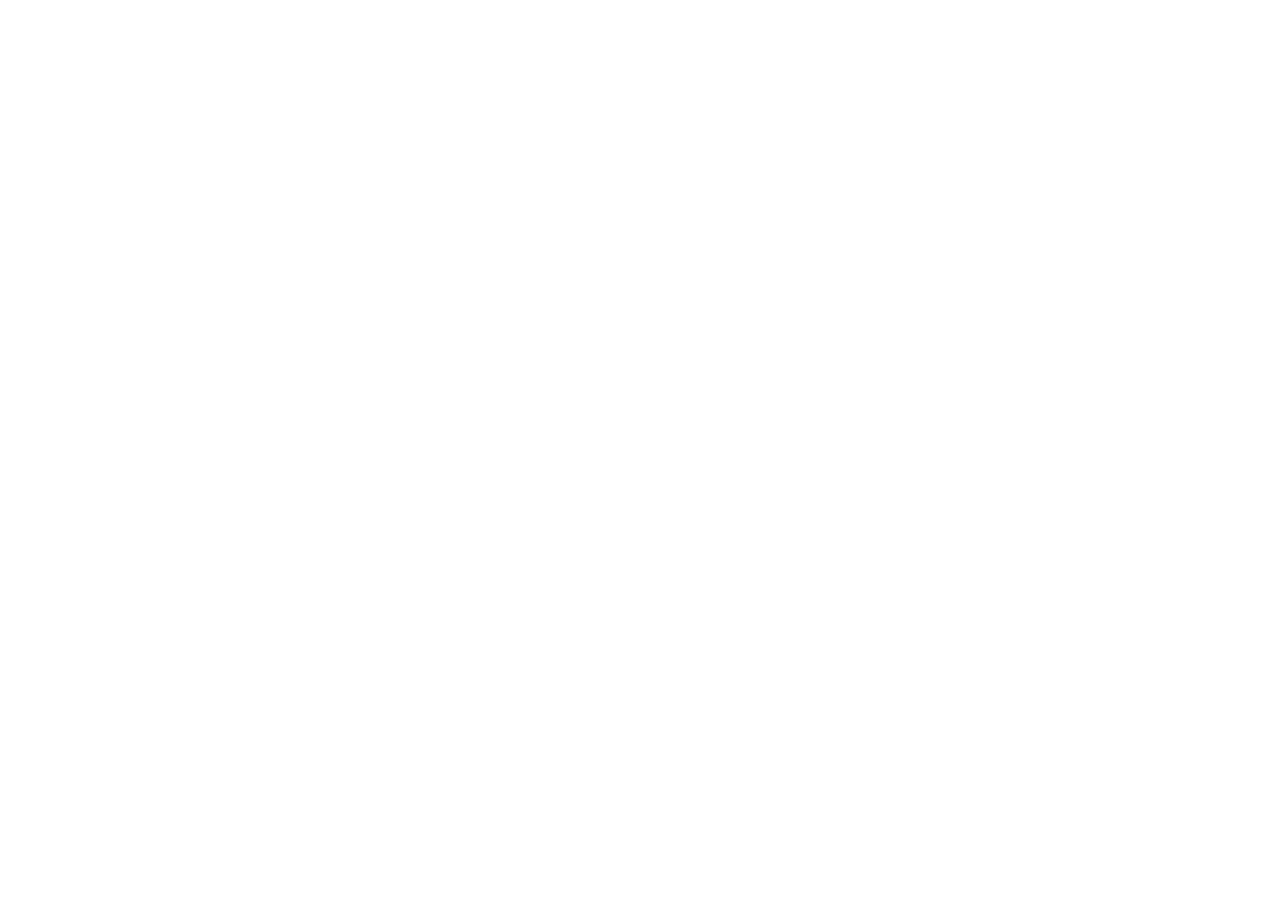
==== index.html @ bd81fd54 "criei pagina principal" ====
<!DOCTYPE html>
<html lang="pt-br">
<head>
    <meta charset="UTF-8">
    <meta name="viewport" content="width=device-width, initial-scale=1.0">
    <title>Projeto Redes sociais</title>
    <link rel="shortcut icon" href="pacote/favicon.ico" type="image/x-icon">
</head>
<body>
    
</body>
</html>
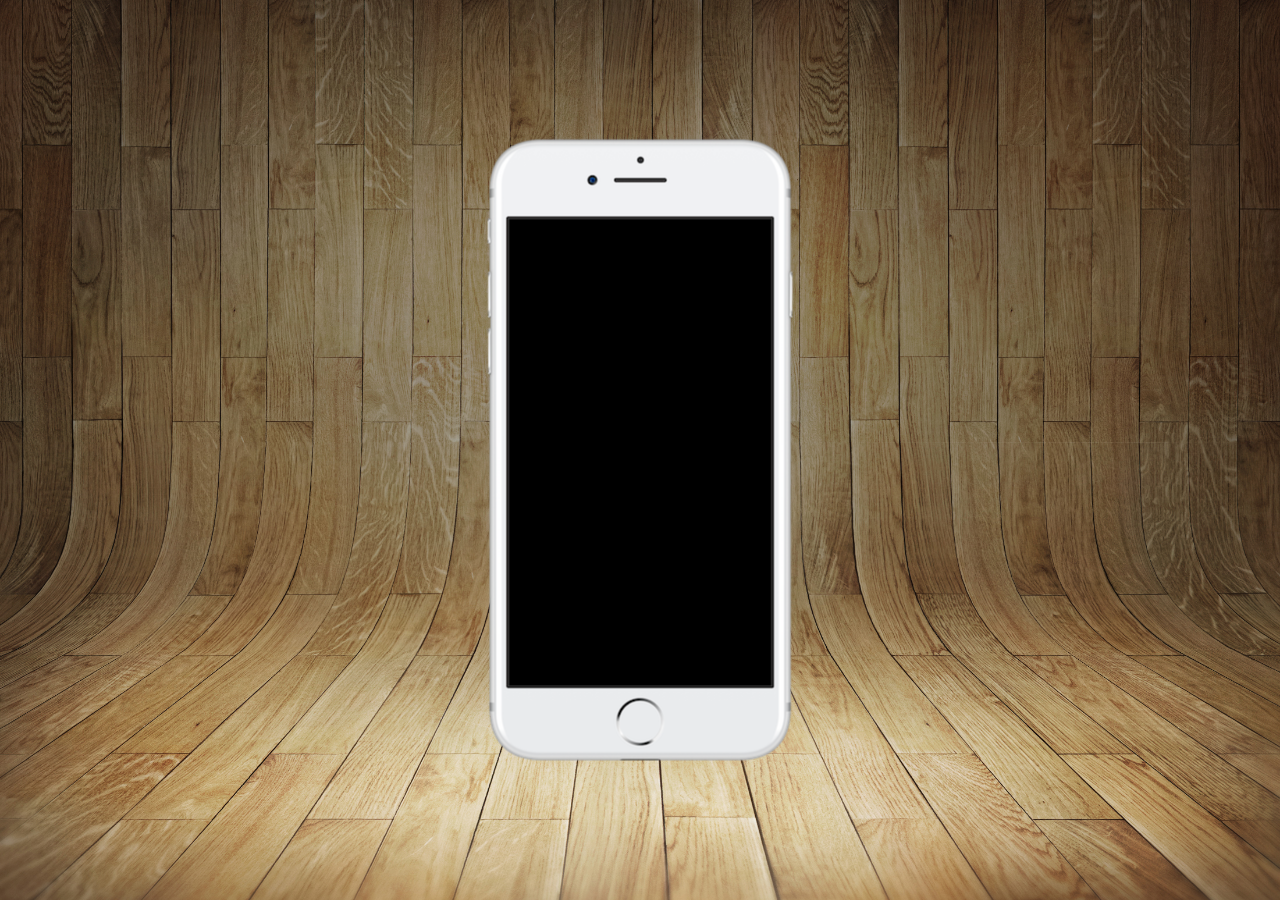
==== commit 8c8b09ff: "coloquei celular" ====
--- a/index.html
+++ b/index.html
@@ -5,8 +5,16 @@
     <meta name="viewport" content="width=device-width, initial-scale=1.0">
     <title>Projeto Redes sociais</title>
     <link rel="shortcut icon" href="pacote/favicon.ico" type="image/x-icon">
+    <link rel="stylesheet" href="estilos/style.css">
 </head>
 <body>
-    
+    <main>
+        <section id="telefone">
+
+        </section>
+        <section id="redes">
+
+        </section>
+    </main>
 </body>
 </html>--- a/estilos/style.css
+++ b/estilos/style.css
@@ -0,0 +1,33 @@
+@charset "UTF=8";
+
+*{
+    margin: 0px;
+    padding: 0px;
+    font-family: Arial, Helvetica, sans-serif;
+}
+
+html, body{
+    height: 100vh;
+    width: 100vw;
+}
+body{
+    background: url(../pacote/imagens/fundo-madeira.jpg) no-repeat top center;
+    background-size: cover;
+    background-attachment: fixed;
+}
+main{
+    height: 100vh;
+    position: relative;
+    
+}
+
+section#telefone{
+    position: absolute;
+    top: 50%;
+    left: 50%;
+    transform: translate(-50%, -50%);
+    height: 627px;
+    width: 311px;
+    background:  url(../pacote/imagens/frame-iphone.png);
+    background-repeat: no-repeat;
+}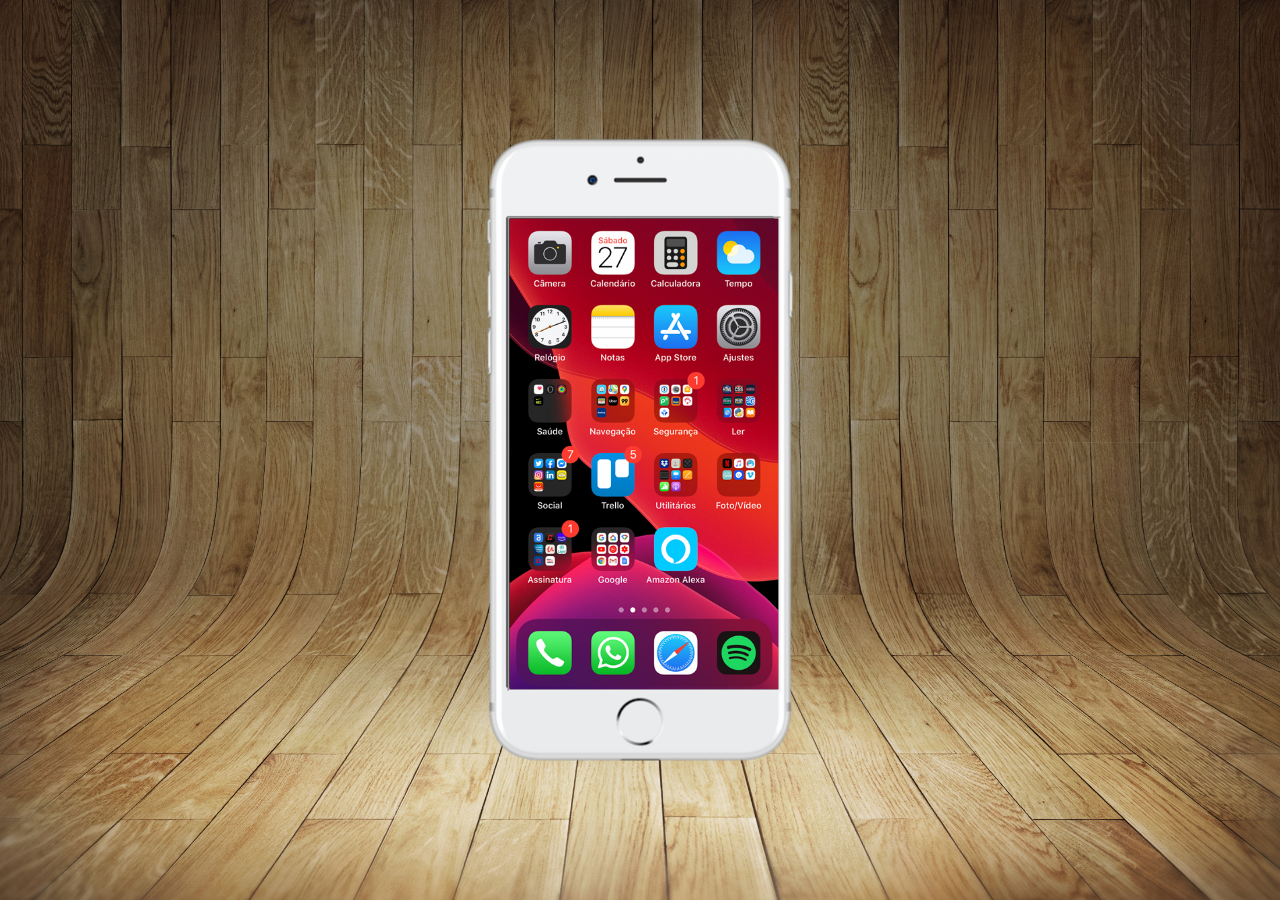
==== commit 4fb4c802: "criei tela home" ====
--- a/index.html
+++ b/index.html
@@ -10,7 +10,9 @@
 <body>
     <main>
         <section id="telefone">
-
+            <iframe src="home.html" name="tela" id="tela">
+                
+            </iframe>
         </section>
         <section id="redes">
 
--- a/estilos/style.css
+++ b/estilos/style.css
@@ -30,4 +30,12 @@
     width: 311px;
     background:  url(../pacote/imagens/frame-iphone.png);
     background-repeat: no-repeat;
+}
+
+iframe#tela{
+    position: relative;
+    top: 80px;
+    left: 23px;
+    width: 269px;
+    height: 471px;
 }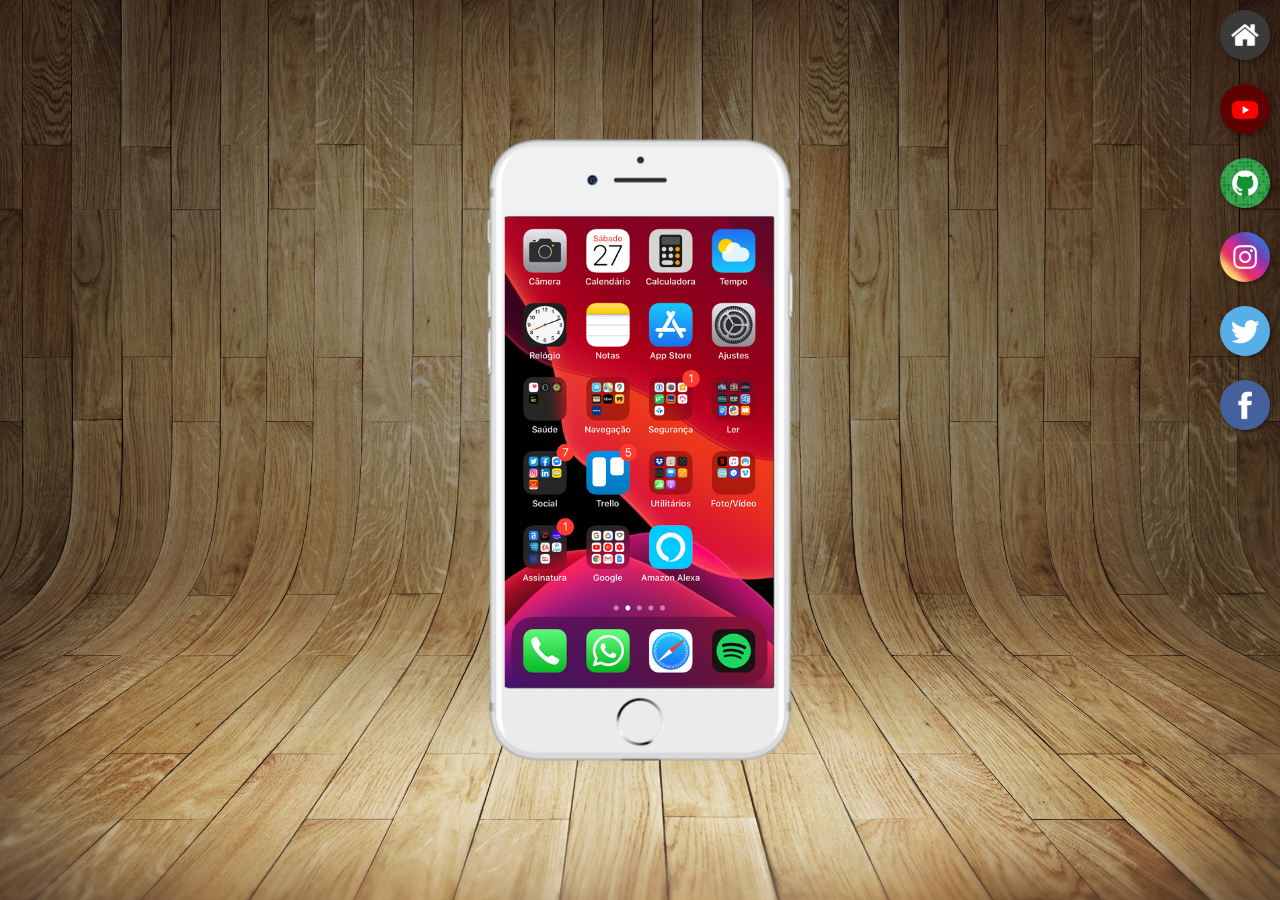
==== commit aac0c1cf: "problema no botão" ====
--- a/index.html
+++ b/index.html
@@ -10,12 +10,17 @@
 <body>
     <main>
         <section id="telefone">
-            <iframe src="home.html" name="tela" id="tela">
-                
+            <iframe src="home.html" name="tela" id="tela" frameborder="0">
+                Seu navegador não é compativel com isso.
             </iframe>
         </section>
         <section id="redes">
-
+                <a href="#" target="tela"> <img src="pacote/imagens/logo-home.jpg" alt="Home"></a><br>
+                <a href="#" target="tela"> <img src="pacote/imagens/logo-youtube.jpg" alt="Youtube"></a><br>
+                <a href="#" target="tela"> <img src="pacote/imagens/logo-github.jpg" alt="GitHub"></a><br>
+                <a href="#" target="tela"> <img src="pacote/imagens/logo-instagram.jpg" alt="Instagram"></a><br>
+                <a href="#" target="tela"> <img src="pacote/imagens/logo-twitter.jpg" alt="Twitter"></a><br>
+                <a href="#" target="tela"> <img src="pacote/imagens/logo-facebook.jpg" alt="Facebook"></a>
         </section>
     </main>
 </body>
--- a/estilos/style.css
+++ b/estilos/style.css
@@ -35,7 +35,29 @@
 iframe#tela{
     position: relative;
     top: 80px;
-    left: 23px;
+    left: 20px;
     width: 269px;
     height: 471px;
+}
+
+section#redes{
+    text-align: right;
+    
+}
+
+section#redes img{
+    width: 50px;
+    margin: 10px;
+    border-radius: 50%;
+    box-shadow: 2px 2px 5px rgba(0, 0, 0, 0.400);
+    box-sizing: border-box;
+}
+
+
+
+section#redes img:hover {
+    border: 2px solid rgba(255, 255, 255, 0.644);
+    transform: translate(-3px, -3px);
+    box-shadow: 5px 5px 10px black;
+    transition: transform .4s, border 1s;
 }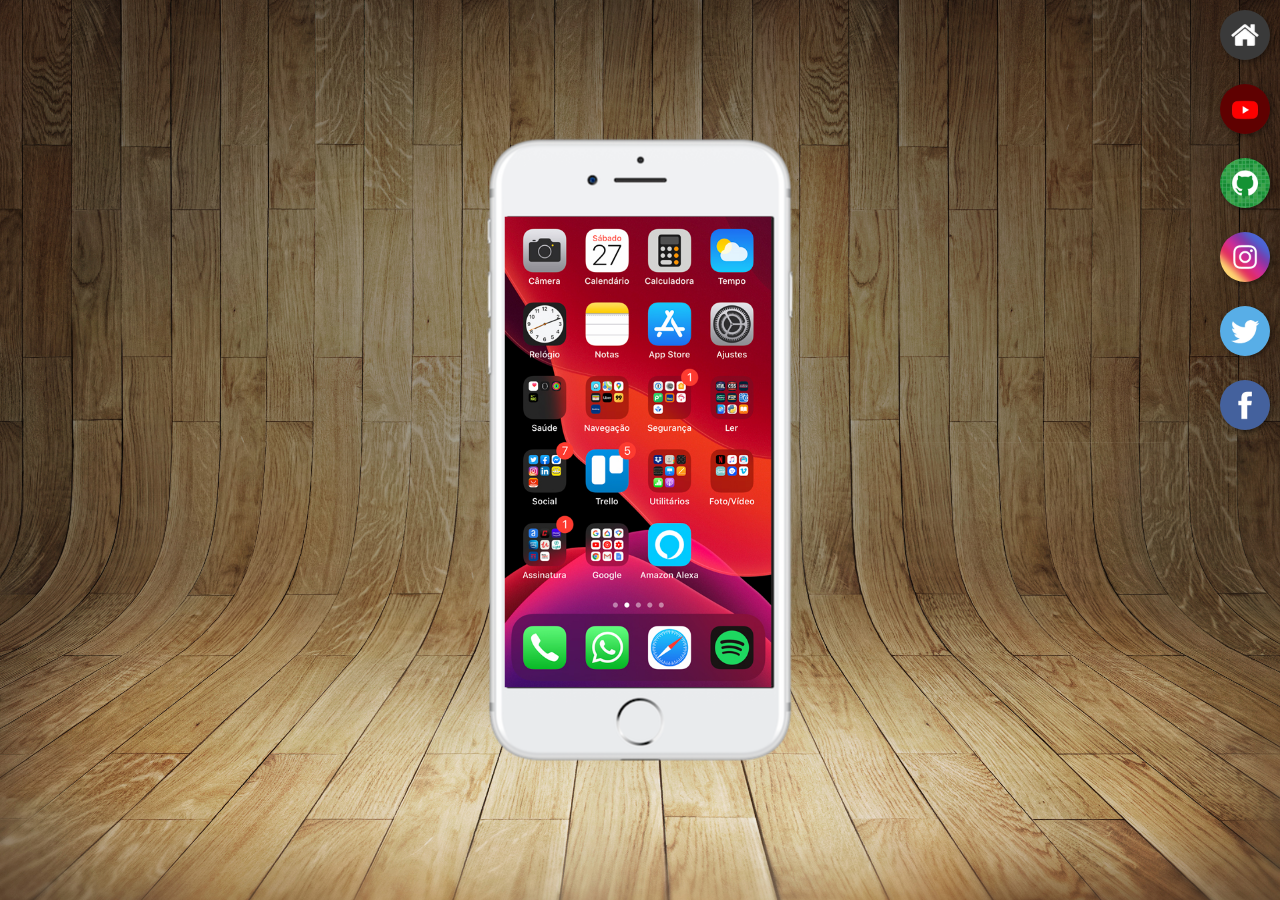
==== commit e9f7207d: "fim projeto" ====
--- a/index.html
+++ b/index.html
@@ -15,12 +15,12 @@
             </iframe>
         </section>
         <section id="redes">
-                <a href="#" target="tela"> <img src="pacote/imagens/logo-home.jpg" alt="Home"></a><br>
-                <a href="#" target="tela"> <img src="pacote/imagens/logo-youtube.jpg" alt="Youtube"></a><br>
-                <a href="#" target="tela"> <img src="pacote/imagens/logo-github.jpg" alt="GitHub"></a><br>
-                <a href="#" target="tela"> <img src="pacote/imagens/logo-instagram.jpg" alt="Instagram"></a><br>
-                <a href="#" target="tela"> <img src="pacote/imagens/logo-twitter.jpg" alt="Twitter"></a><br>
-                <a href="#" target="tela"> <img src="pacote/imagens/logo-facebook.jpg" alt="Facebook"></a>
+                <a href="home.html" target="tela"><img src="pacote/imagens/logo-home.jpg" alt="Home"></a><br>
+                <a href="youtube.html" target="tela"><img src="pacote/imagens/logo-youtube.jpg" alt="Youtube"></a><br>
+                <a href="#" target="tela"><img src="pacote/imagens/logo-github.jpg" alt="GitHub"></a><br>
+                <a href="#" target="tela"><img src="pacote/imagens/logo-instagram.jpg" alt="Instagram"></a><br>
+                <a href="#" target="tela"><img src="pacote/imagens/logo-twitter.jpg" alt="Twitter"></a><br>
+                <a href="#" target="tela"><img src="pacote/imagens/logo-facebook.jpg" alt="Facebook"></a>
         </section>
     </main>
 </body>
--- a/estilos/style.css
+++ b/estilos/style.css
@@ -36,7 +36,7 @@
     position: relative;
     top: 80px;
     left: 20px;
-    width: 269px;
+    width: 267px;
     height: 471px;
 }
 
@@ -45,7 +45,7 @@
     
 }
 
-section#redes img{
+section#redes > a > img{
     width: 50px;
     margin: 10px;
     border-radius: 50%;
@@ -55,9 +55,9 @@
 
 
 
-section#redes img:hover {
+section#redes  img:hover {
     border: 2px solid rgba(255, 255, 255, 0.644);
     transform: translate(-3px, -3px);
     box-shadow: 5px 5px 10px black;
-    transition: transform .4s, border 1s;
+    transition: transform 0.5s;
 }